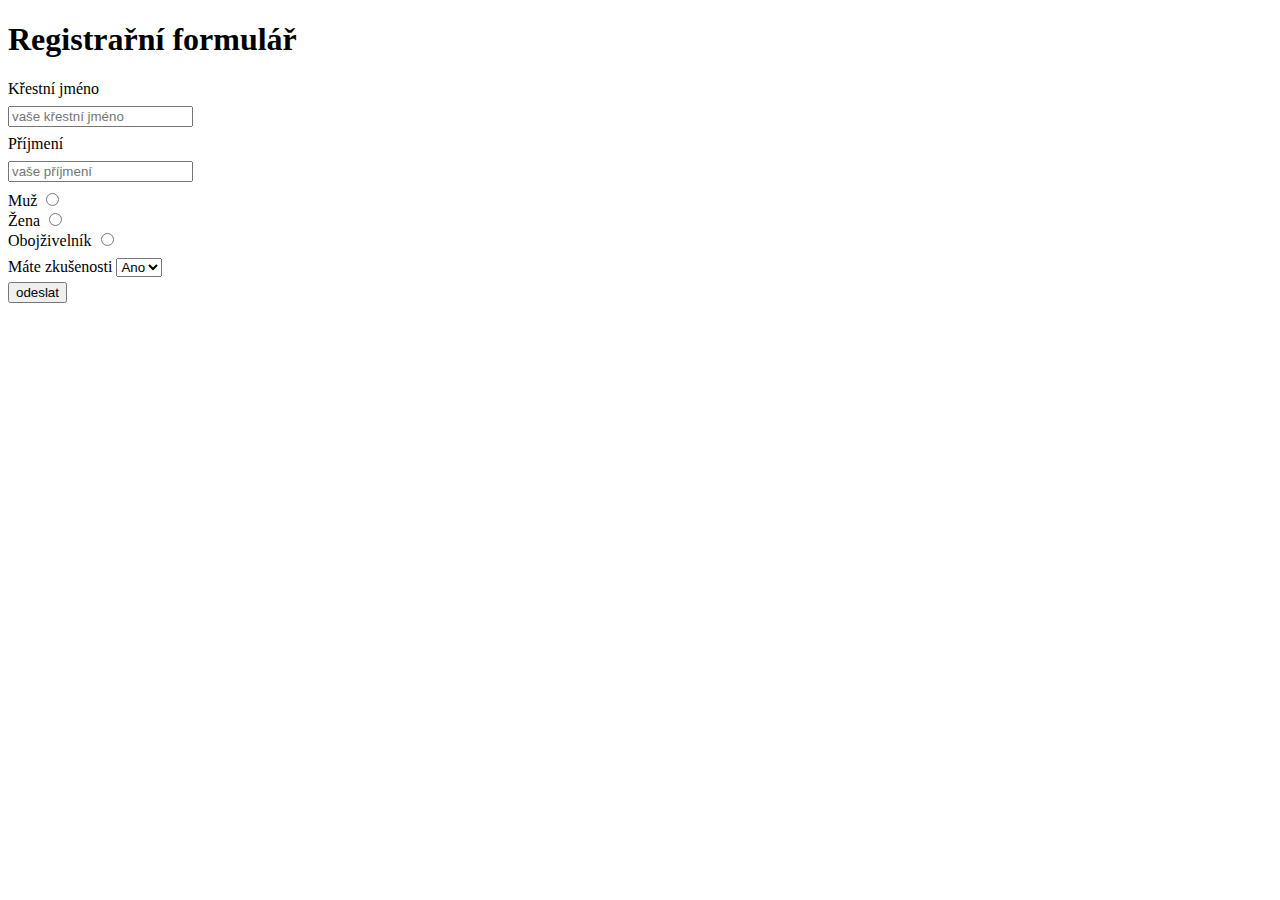
==== form.html @ d2b1916e "fix" ====
<!DOCTYPE html>
<html lang="cs">
<head>
    <meta charset="UTF-8">
    <meta name="viewport" content="width=device-width, initial-scale=1.0">
    <title>Registrařní formulář</title>
    <style>
    .btn {
        margin-top: 5px;
    }
    .my-1 {
        margin: 8px 0;
    }
    div {
        margin: 8px 0;
    }
    .auta {
        margin: 8px;
    }
    </style>
</head>
<body>
    <h1>Registrařní formulář</h1>
    <form>
        <div><label for="krestni">Křestní jméno</label></div>
        <div><input type="text" name="krestni" id="krestni" placeholder="vaše křestní jméno"></div>
        <div><label for="prijmeni">Příjmení</label></div>
        <div><input type="text" name="prijmeni" id="prijmeni" placeholder="vaše příjmení"></div>
        <div class="btn">
            <label for="muz">Muž</label>
            <input type="radio" name="pohlavi" id="muz"><br>
            <label for="zena">Žena</label>
            <input type="radio" name="pohlavi" id="zena"><br>
            <label for="obojzivelnik">Obojživelník</label>
            <input type="radio" name="pohlavi" id="oboj">
        </div>

        
        </div>
        <label for="cars">Máte zkušenosti</label>
        <select name="cars" id="cars">
            <div class="auta">
                <option value="Ano">Ano</option>
                <option value="Ne">Ne</option>
            </div>
        </select>
        <div class="btn"><input type="submit" value="odeslat"></div>
    </form>

</body>
</html>
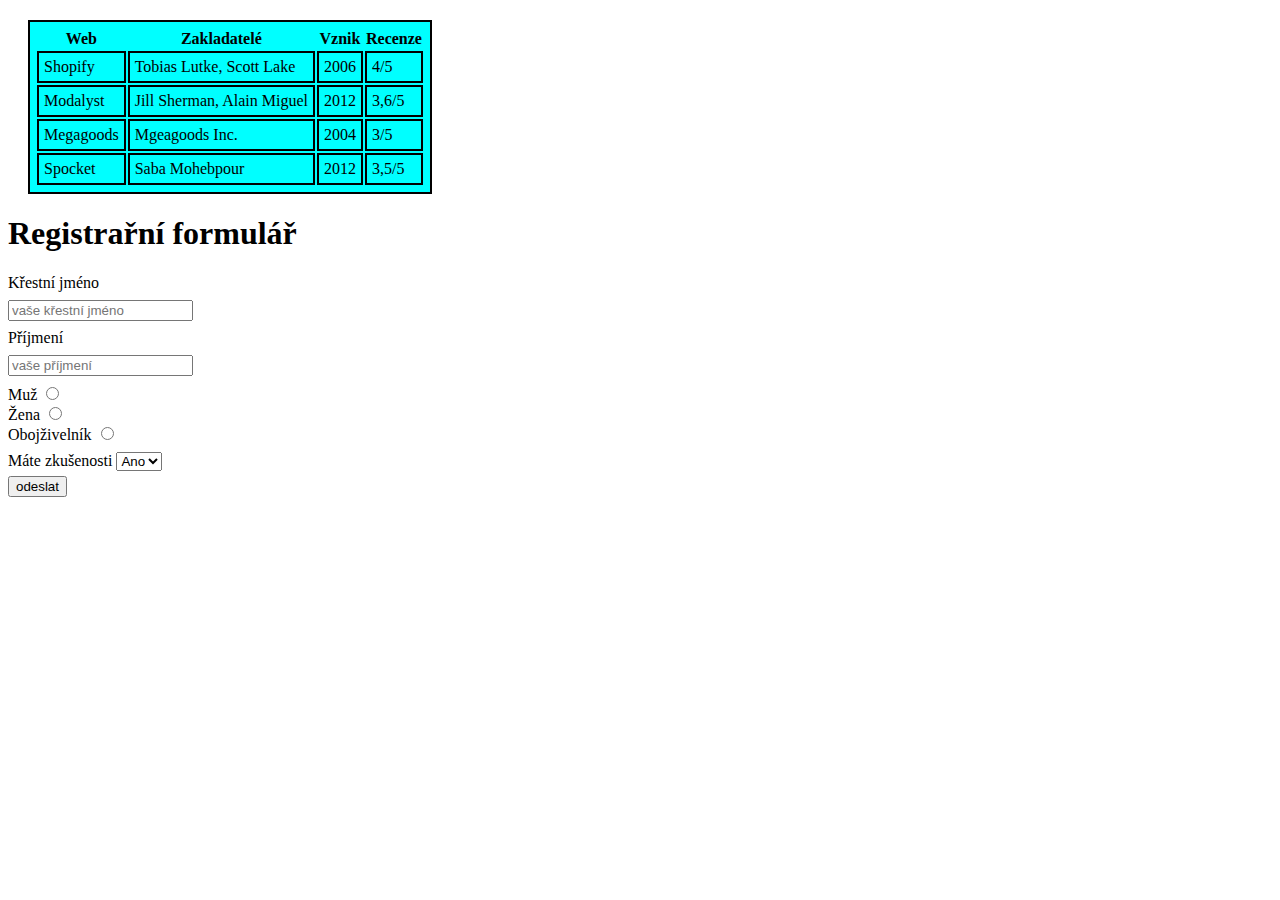
==== commit 430d7013: "fix" ====
--- a/form.html
+++ b/form.html
@@ -17,7 +17,53 @@
     .auta {
         margin: 8px;
     }
+    table, td, tr{
+    border: 2px solid rgb(0, 0, 0);
+    background: aqua;
+    margin: 20px;
+    padding: 5px;
+    max-width: 500px;   
+    }
     </style>
+    <table>
+        <thead>
+            <tr>
+                <th>Web</th>
+                <th>Zakladatelé</th>
+                <th>Vznik</th>
+                <th>Recenze</th>
+            </tr>
+        </thead>
+        <tbody>
+            <tr>
+                <td>Shopify</td>
+                <td>Tobias Lutke, Scott Lake</td>
+                <td>2006</td>
+                <td>4/5</td>
+    
+            </tr>
+            <tr>
+                <td>Modalyst</td>
+                <td>Jill Sherman, Alain Miguel</td>
+                <td>2012</td>
+                <td>3,6/5</td>
+            </tr>
+            <tr>
+                <td>Megagoods</td>
+                <td>Mgeagoods Inc.</td>
+                <td>2004</td>
+                <td>3/5</td>
+            </tr>
+            <tr>
+                <td>Spocket</td>
+                <td>Saba Mohebpour</td>
+                <td>2012</td>
+                <td>3,5/5</td>
+            </tr>
+    
+    
+        </tbody>
+    </table>
 </head>
 <body>
     <h1>Registrařní formulář</h1>
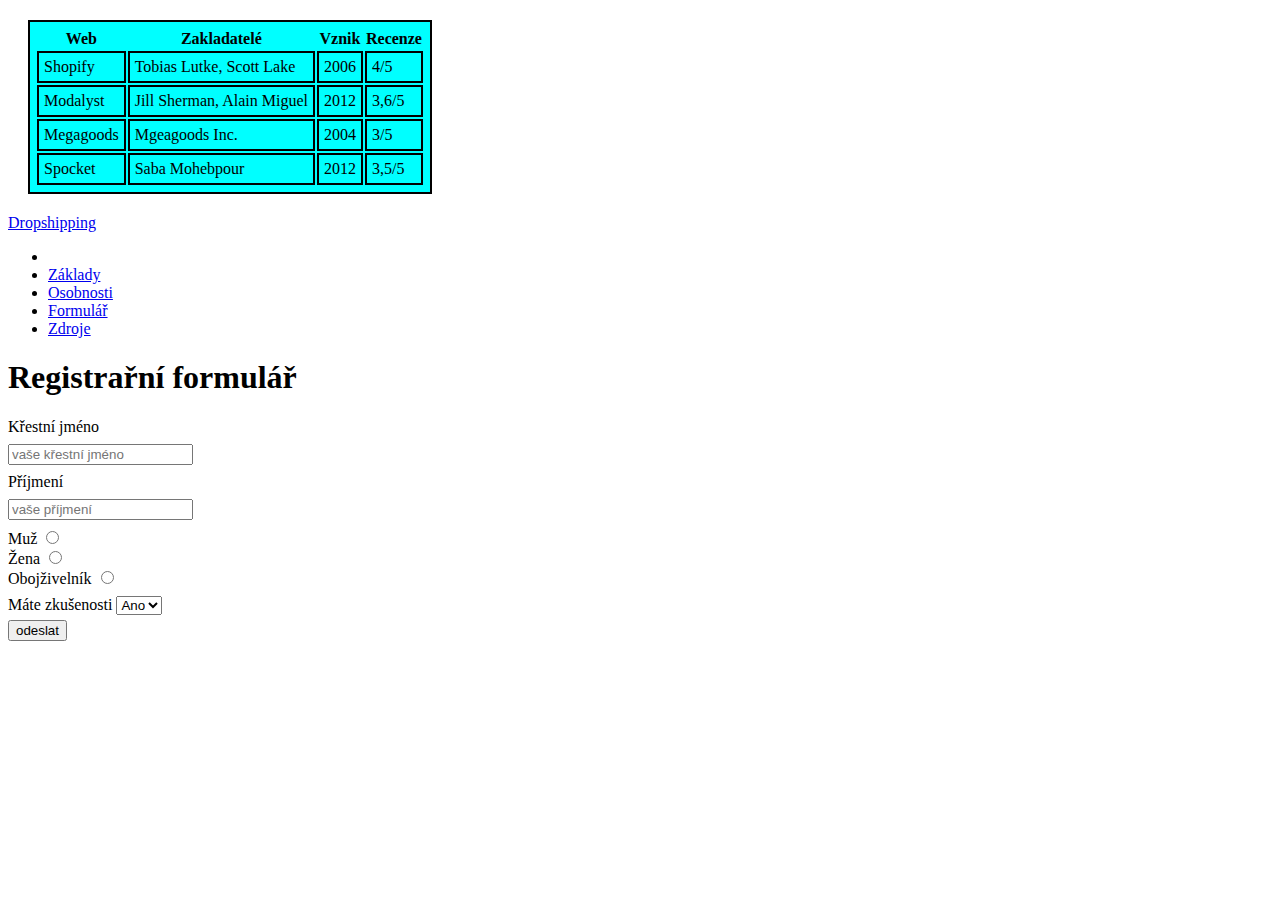
==== commit 1e7b0e98: "fix" ====
--- a/form.html
+++ b/form.html
@@ -24,6 +24,7 @@
     padding: 5px;
     max-width: 500px;   
     }
+    
     </style>
     <table>
         <thead>
@@ -66,6 +67,18 @@
     </table>
 </head>
 <body>
+    <nav id="navbar">
+        <div id="logo">
+            <a href="navbar.html">Drop<span class="text-primary">shipping</span></a>
+        </div>
+        <ul>
+            <li><a href="index.html"><i class="fa-solid fa-house-chimney"></i></a></li>
+            <li><a href="https://www.shopify.com/blog/how-to-start-dropshipping?term=&adid=649248676751&campaignid=19724533104&utm_medium=cpc&utm_source=google&gclid=CjwKCAiA0syqBhBxEiwAeNx9N-SeJoAy3U5JIkdzBdh_HoaX7KIbLsIHFOPdHvMqAdj_YFnlVfXrHBoCI3cQAvD_BwE&cmadid=516586848;cmadvertiserid=10730501;cmcampaignid=26990768;cmplacementid=324286430;cmcreativeid=163722649;cmsiteid=5500011" target="_blank">Základy <i class="fa-brands fa-shopify"></i></a></li>
+            <li><a href="https://bestfulfill.com/who-are-the-richest-dropshippers/" target="_blank">Osobnosti <i class="fa-solid fa-person"></i></a></li>
+            <li><a href="form.html">Formulář <i class="fa-solid fa-circle-check"></i></a></li>
+            <li><a href="https://cs.wikipedia.org/wiki/Dropshipping">Zdroje <i class="fa-solid fa-gears"></i></a></li>
+        </ul>
+    </nav>
     <h1>Registrařní formulář</h1>
     <form>
         <div><label for="krestni">Křestní jméno</label></div>
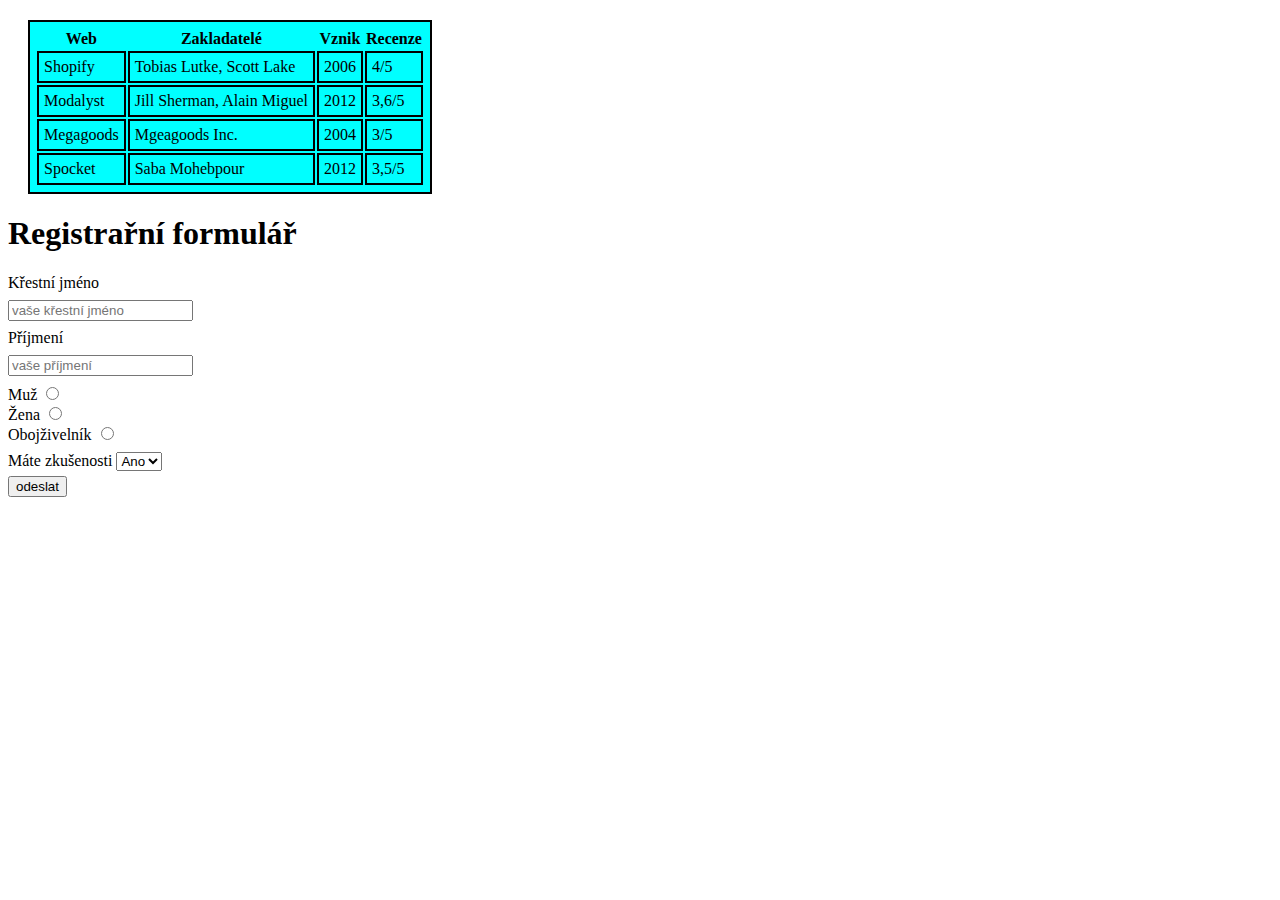
==== commit bf935fd1: "fix" ====
--- a/form.html
+++ b/form.html
@@ -67,18 +67,6 @@
     </table>
 </head>
 <body>
-    <nav id="navbar">
-        <div id="logo">
-            <a href="navbar.html">Drop<span class="text-primary">shipping</span></a>
-        </div>
-        <ul>
-            <li><a href="index.html"><i class="fa-solid fa-house-chimney"></i></a></li>
-            <li><a href="https://www.shopify.com/blog/how-to-start-dropshipping?term=&adid=649248676751&campaignid=19724533104&utm_medium=cpc&utm_source=google&gclid=CjwKCAiA0syqBhBxEiwAeNx9N-SeJoAy3U5JIkdzBdh_HoaX7KIbLsIHFOPdHvMqAdj_YFnlVfXrHBoCI3cQAvD_BwE&cmadid=516586848;cmadvertiserid=10730501;cmcampaignid=26990768;cmplacementid=324286430;cmcreativeid=163722649;cmsiteid=5500011" target="_blank">Základy <i class="fa-brands fa-shopify"></i></a></li>
-            <li><a href="https://bestfulfill.com/who-are-the-richest-dropshippers/" target="_blank">Osobnosti <i class="fa-solid fa-person"></i></a></li>
-            <li><a href="form.html">Formulář <i class="fa-solid fa-circle-check"></i></a></li>
-            <li><a href="https://cs.wikipedia.org/wiki/Dropshipping">Zdroje <i class="fa-solid fa-gears"></i></a></li>
-        </ul>
-    </nav>
     <h1>Registrařní formulář</h1>
     <form>
         <div><label for="krestni">Křestní jméno</label></div>
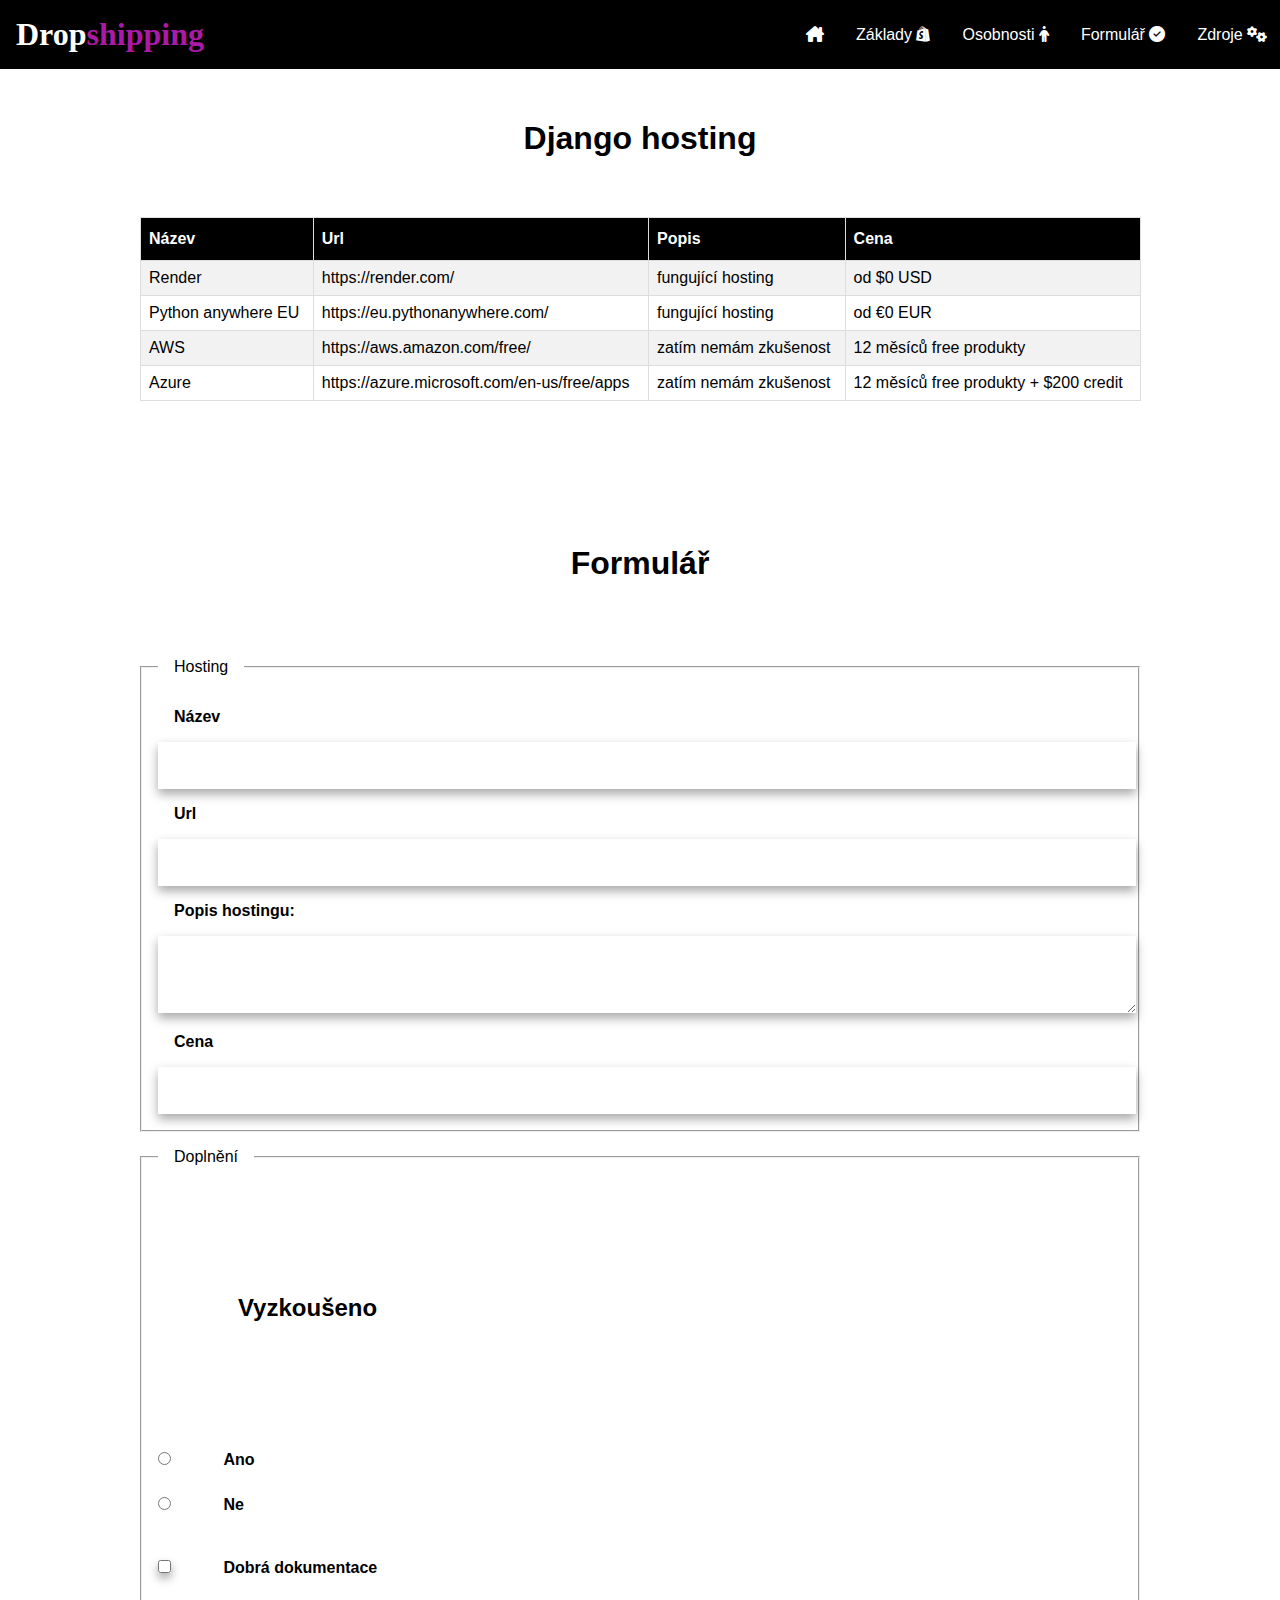
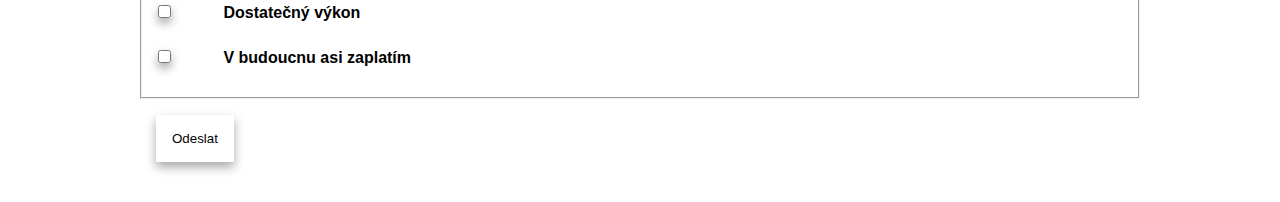
==== commit 43737e1c: "fix" ====
--- a/form.html
+++ b/form.html
@@ -3,96 +3,110 @@
 <head>
     <meta charset="UTF-8">
     <meta name="viewport" content="width=device-width, initial-scale=1.0">
+    <link rel="stylesheet" href="./css/style2.css">
+    <link rel="stylesheet" href="https://cdnjs.cloudflare.com/ajax/libs/font-awesome/6.4.2/css/all.min.css">
     <title>Registrařní formulář</title>
     <style>
-    .btn {
-        margin-top: 5px;
-    }
-    .my-1 {
-        margin: 8px 0;
-    }
-    div {
-        margin: 8px 0;
-    }
-    .auta {
-        margin: 8px;
-    }
-    table, td, tr{
-    border: 2px solid rgb(0, 0, 0);
-    background: aqua;
-    margin: 20px;
-    padding: 5px;
-    max-width: 500px;   
-    }
+
+    </style>
+    <body>
+        <div>
+        <nav id="navbar">
+            <div id="logo">
+                <a href="navbar.html">Drop<span class="text-primary">shipping</span></a>
+            </div>
+            <ul>
+                <li><a href="index.html"><i class="fa-solid fa-house-chimney"></i></a></li>
+                <li><a href="https://www.shopify.com/blog/how-to-start-dropshipping?term=&adid=649248676751&campaignid=19724533104&utm_medium=cpc&utm_source=google&gclid=CjwKCAiA0syqBhBxEiwAeNx9N-SeJoAy3U5JIkdzBdh_HoaX7KIbLsIHFOPdHvMqAdj_YFnlVfXrHBoCI3cQAvD_BwE&cmadid=516586848;cmadvertiserid=10730501;cmcampaignid=26990768;cmplacementid=324286430;cmcreativeid=163722649;cmsiteid=5500011" target="_blank">Základy <i class="fa-brands fa-shopify"></i></a></li>
+                <li><a href="https://bestfulfill.com/who-are-the-richest-dropshippers/" target="_blank">Osobnosti <i class="fa-solid fa-person"></i></a></li>
+                <li><a href="form.html">Formulář <i class="fa-solid fa-circle-check"></i></a></li>
+                <li><a href="#zdroje">Zdroje <i class="fa-solid fa-gears"></i></a></li>
+            </ul>
+        </nav>
+        </div>
+    <div>
+        <section id="tabulka" class="py-1">
+            <div class="container">
+                <h2 class="m-heading text-center">Django hosting</h2>
     
-    </style>
-    <table>
-        <thead>
-            <tr>
-                <th>Web</th>
-                <th>Zakladatelé</th>
-                <th>Vznik</th>
-                <th>Recenze</th>
-            </tr>
-        </thead>
-        <tbody>
-            <tr>
-                <td>Shopify</td>
-                <td>Tobias Lutke, Scott Lake</td>
-                <td>2006</td>
-                <td>4/5</td>
+                <table class="my-table">
+                    <tr>
+                        <th>Název</th>
+                        <th>Url</th>
+                        <th>Popis</th>
+                        <th>Cena</th>
+                    </tr>
+                    <tr>
+                        <td>Render</td>
+                        <td>https://render.com/</td>
+                        <td>fungující hosting</td>
+                        <td>od $0 USD</td>
+                    </tr>
+                    <tr>
+                        <td>Python anywhere EU</td>
+                        <td>https://eu.pythonanywhere.com/</td>
+                        <td>fungující hosting</td>
+                        <td>od €0 EUR</td>
+                    </tr>
+                    <tr>
+                        <td>AWS</td>
+                        <td>https://aws.amazon.com/free/</td>
+                        <td>zatím nemám zkušenost</td>
+                        <td>12 měsíců free produkty</td>
+                    </tr>
+                    <tr>
+                        <td>Azure</td>
+                        <td>https://azure.microsoft.com/en-us/free/apps</td>
+                        <td>zatím nemám zkušenost</td>
+                        <td>12 měsíců free produkty + $200 credit </td>
+                    </tr>
+                </table>
     
-            </tr>
-            <tr>
-                <td>Modalyst</td>
-                <td>Jill Sherman, Alain Miguel</td>
-                <td>2012</td>
-                <td>3,6/5</td>
-            </tr>
-            <tr>
-                <td>Megagoods</td>
-                <td>Mgeagoods Inc.</td>
-                <td>2004</td>
-                <td>3/5</td>
-            </tr>
-            <tr>
-                <td>Spocket</td>
-                <td>Saba Mohebpour</td>
-                <td>2012</td>
-                <td>3,5/5</td>
-            </tr>
+            </div>
+        </section>
     
     
-        </tbody>
-    </table>
-</head>
-<body>
-    <h1>Registrařní formulář</h1>
-    <form>
-        <div><label for="krestni">Křestní jméno</label></div>
-        <div><input type="text" name="krestni" id="krestni" placeholder="vaše křestní jméno"></div>
-        <div><label for="prijmeni">Příjmení</label></div>
-        <div><input type="text" name="prijmeni" id="prijmeni" placeholder="vaše příjmení"></div>
-        <div class="btn">
-            <label for="muz">Muž</label>
-            <input type="radio" name="pohlavi" id="muz"><br>
-            <label for="zena">Žena</label>
-            <input type="radio" name="pohlavi" id="zena"><br>
-            <label for="obojzivelnik">Obojživelník</label>
-            <input type="radio" name="pohlavi" id="oboj">
-        </div>
-
-        
-        </div>
-        <label for="cars">Máte zkušenosti</label>
-        <select name="cars" id="cars">
-            <div class="auta">
-                <option value="Ano">Ano</option>
-                <option value="Ne">Ne</option>
+    
+    
+        <section id="formular" class="py-1">
+    
+            <div class="container">
+                <h2 class="m-heading text-center">Formulář</h2>
+    
+    
+    
+                <form>
+                    <fieldset>
+                      <legend>Hosting </legend>
+                       <label for="nazev">Název</label><br>
+                       <input type="text" id="nazev" name="nazev"><br>
+                       <label for="url">Url</label><br>
+                       <input type="url" id="url" name="url"><br>
+                       <label for="popis">Popis hostingu:</label><br>
+                       <textarea id="popis" name="textarea" rows="3">
+                       </textarea><br>
+                       <label for="cena">Cena</label><br>
+                       <input type="text" id="cena" name="cena"><br>
+                    </fieldset>
+                    <fieldset>
+                        <legend> Doplnění </legend>
+                        <h2>Vyzkoušeno</h2><br>
+                         <input type="radio" id="yes" name="zkouska" value="yes">
+                         <label for="no">Ano</label><br>
+                         <input type="radio" id="no" name="zkouska" value="no">
+                         <label for="no">Ne</label><br><br>
+                         <input type="checkbox" id="dokumentace" name="dokumentace" value="Dokumentace">
+                         <label for="dokumentace"> Dobrá dokumentace</label><br>
+                         <input type="checkbox" id="vykon" name="vykon" value="vykon">
+                         <label for="vykon"> Dostatečný výkon</label><br>
+                         <input type="checkbox" id="platba" name="platba" value="platba">
+                         <label for="platba"> V budoucnu asi zaplatím</label><br><br>
+                      </fieldset>
+                      <input type="submit" value="Odeslat">
+                    </form>
+    
             </div>
-        </select>
-        <div class="btn"><input type="submit" value="odeslat"></div>
-    </form>
-
+        </section>
+    
 </body>
 </html>--- a/css/style2.css
+++ b/css/style2.css
@@ -0,0 +1,396 @@
+:root{
+    --primary-color: rgb(0, 0, 0);
+    --secondary-color: rgb(171, 26, 166);
+}
+body {
+    margin: 0%;
+    
+    
+}
+html{
+    scroll-behavior: smooth;
+    
+}
+*{
+    margin: 0;
+    padding: 0;
+    box-sizing:content-box;
+}
+#logo {
+    font-family: 'Unna', serif;
+    font-weight: bold;
+    font-size: 2rem;
+    }
+    #navbar {
+        position: fixed;
+        background-color: rgb(0, 0, 0);
+        color: rgb(155, 155, 155);
+        display: flex;
+        flex-wrap: wrap;
+        padding: 1rem;
+        justify-content: space-between;
+        width: 99%;
+        color: var(--primary-color);
+    }
+    #navbar a{
+        color: rgb(255, 255, 255);
+        text-decoration: none;
+    }
+    #navbar ul{
+        display: flex;
+        list-style: none;
+        align-items: center;
+    }
+    
+    #navbar ul li a{
+        padding: 0.75rem;
+        margin: 0 0.25rem;
+    }
+    #navbar ul li :hover{
+        background-color: var(--primary-color);
+        border-radius: 5px;
+        color: black;
+    }
+.btn {
+    margin-top: 8px;
+}
+.my-1 {
+    margin: 8px 0;
+}
+
+.auta {
+    margin: 8px;
+}
+
+body {
+    font-family: 'Roboto', sans-serif;
+}
+
+.text-primary {
+    color: var(--primary-color);
+}
+
+p {
+    margin: 0.75rem 0;
+}
+
+.text-primary {
+    color: var(--secondary-color)
+}
+#navbar a {
+    color: white;
+    text-decoration: none;
+}
+
+#navbar ul {
+    display: flex;
+    list-style: none;
+    align-items: center;
+}
+
+#navbar ul li a {
+    padding: 0.75rem;
+    margin: 0 0.25rem;
+}
+
+#navbar ul li a:hover {
+    background-color: white;
+    border-radius: 5px;
+}
+
+#showcase {
+    background: #333 url('../img/bg-code.jpg') no-repeat center center/cover;
+    height: 100vh;
+    color: white;
+}
+
+#showcase .content {
+    display: flex;
+    flex-direction: column;
+    text-align: center;
+    justify-content: center;
+    align-items: center;
+    height: 100%;
+    padding: 0 2rem;
+    background-color: rgba(0, 0, 0, 0.7);
+}
+
+.l-heading {
+    font-size: 4rem;
+    margin-bottom: 0.75rem;
+    line-height: 1.1;
+}
+
+.lead {
+    font-size: 1.3rem;
+    margin-bottom: 2rem;
+}
+
+.btn {
+    display: inline-block;
+    color: white;
+    background-color: var(--primary-color);
+    padding: 0.5rem 2rem;
+    border: none;
+    border-radius: 5px;
+    text-decoration: none;
+}
+
+.py-1 {
+    padding: 1.5rem 0;
+}
+
+.p-1 {
+    padding: 1.5rem;
+}
+
+.m-1 {
+    margin: 1.5rem
+}
+
+.container {
+    max-width: 1000px;
+    margin: auto;
+    padding: 0 2rem;
+    overflow: hidden;
+}
+
+.text-center {
+    text-align: center;
+}
+
+.m-heading {
+    font-size: 2rem;
+    margin-bottom: 0.75rem;
+}
+
+h2 {
+    margin: 3rem;
+    padding: 3rem;
+}
+
+
+#naucitese .items {
+    display: flex;
+    padding: 1rem;
+    justify-content: space-around;
+}
+
+#naucitese .item {
+    position: relative;
+    text-align: center;
+    padding: 1rem;
+    width: 200px;
+    top: 0;
+}
+
+#naucitese .items .item i {
+    background-color: var(--primary-color);
+    border-radius: 50%;
+    margin: 1rem 0;
+    width: 4rem;
+    height: 4rem;
+    line-height: 4rem;
+    color: white;
+}
+
+#naucitese .item:hover {
+    box-shadow: rgba(0, 0, 0, 0.35) 0px 5px 15px;
+    top: -10px;
+    transition: all 0.5s ease;
+}
+
+.bg-dark {
+    background-color: #555;
+    color: white;
+}
+
+#footer {
+    height: 200px;
+    display: flex;
+    align-items: center;
+    justify-content: center;
+}
+
+#footer a {
+    color: white;
+    text-decoration: none;
+
+}
+
+#nastroje .items {
+    display: flex;
+    justify-content: space-around;
+    flex-wrap: wrap;
+}
+
+#nastroje .item {
+    position: relative;
+    background-color: white;
+    padding: 0.3rem;
+    margin-bottom: 2rem;
+}
+
+#nastroje .item:hover .overlay {
+    width: 100%;
+}
+
+
+#nastroje .image {
+    width: 400px;
+}
+
+#nastroje .overlay {
+    position: absolute;
+    bottom: 0;
+    left: 0;
+    right: 0;
+    background-color: var(--primary-color);
+    overflow: hidden;
+    width: 0;
+    height: 100%;
+    transition: .5s ease;
+}
+
+#nastroje .text {
+    white-space: nowrap;
+    color: white;
+    font-size: 20px;
+    position: absolute;
+    overflow: hidden;
+    top: 50%;
+    left: 50%;
+    transform: translate(-50%, -50%);
+    -ms-transform: translate(-50%, -50%);
+}
+
+.my-table {
+    width: 100%;
+    border-collapse: collapse;
+
+}
+
+.my-table td,
+.my-table th {
+    border: 1px solid #ddd;
+    padding: 8px;
+}
+
+.my-table tr:nth-child(even) {
+    background-color: #f2f2f2;
+}
+
+.my-table tr:hover {
+    background-color: #ddd;
+}
+
+.my-table th {
+    padding-top: 12px;
+    padding-bottom: 12px;
+    text-align: left;
+    background-color: var(--primary-color);
+    color: white;
+}
+
+label,
+input,
+legend,
+textarea {
+    margin: 1rem;
+    padding: 1rem;
+
+}
+
+label {
+    color: var(--primary-color);
+    font-weight: bold;
+
+}
+
+input,
+textarea {
+    box-shadow: rgba(0, 0, 0, 0.35) 0px 5px 10px;
+    border: none;
+    background-color: transparent;
+}
+
+input[type="text"],
+input[type="url"],
+textarea {
+    width: 95%;
+}
+
+input[type="radio"] {
+    box-shadow: none;
+}
+
+#kontakt ul {
+    margin: 0.5rem 0;
+    list-style: none;
+}
+
+#kontakt li {
+    padding: 0.5rem 0;
+    border-bottom: white dotted 2px;
+}
+
+#kontakt h2 {
+    margin: 1rem 0;
+    padding: 1rem 0;
+}
+
+#kontakt .container {
+    display: flex;
+}
+
+#kontakt div {
+    flex: 1;
+}
+
+#kontakt .kontakt-img {
+    background: url("../img/kontakt.jpg") no-repeat center center/cover;
+}
+
+#parallax {
+    
+    background-image: url("../img/bg-parallax.jpg");
+    height: 400px;
+
+    
+    background-attachment: fixed;
+    background-position: center;
+    background-repeat: no-repeat;
+    background-size: cover;
+}
+
+#parallax .content {
+    display: flex;
+    flex-direction: column;
+    text-align: center;
+    justify-content: center;
+    align-items: center;
+    height: 100%;
+    padding: 0 2rem;
+    background-color: rgba(255, 255, 255, 0.5);
+}
+
+#parallax .content h2 {
+    background-color: white;
+    padding: 0.5rem;
+}
+
+@media only screen and (max-width: 600px) {
+    #navbar {
+        flex-wrap: wrap;
+        justify-content: center;
+    }
+
+    h1 {
+        margin-bottom: 1rem;
+        font-size: 3rem;
+    }
+
+    #kontakt .kontakt-img {
+        display: none;
+    }
+}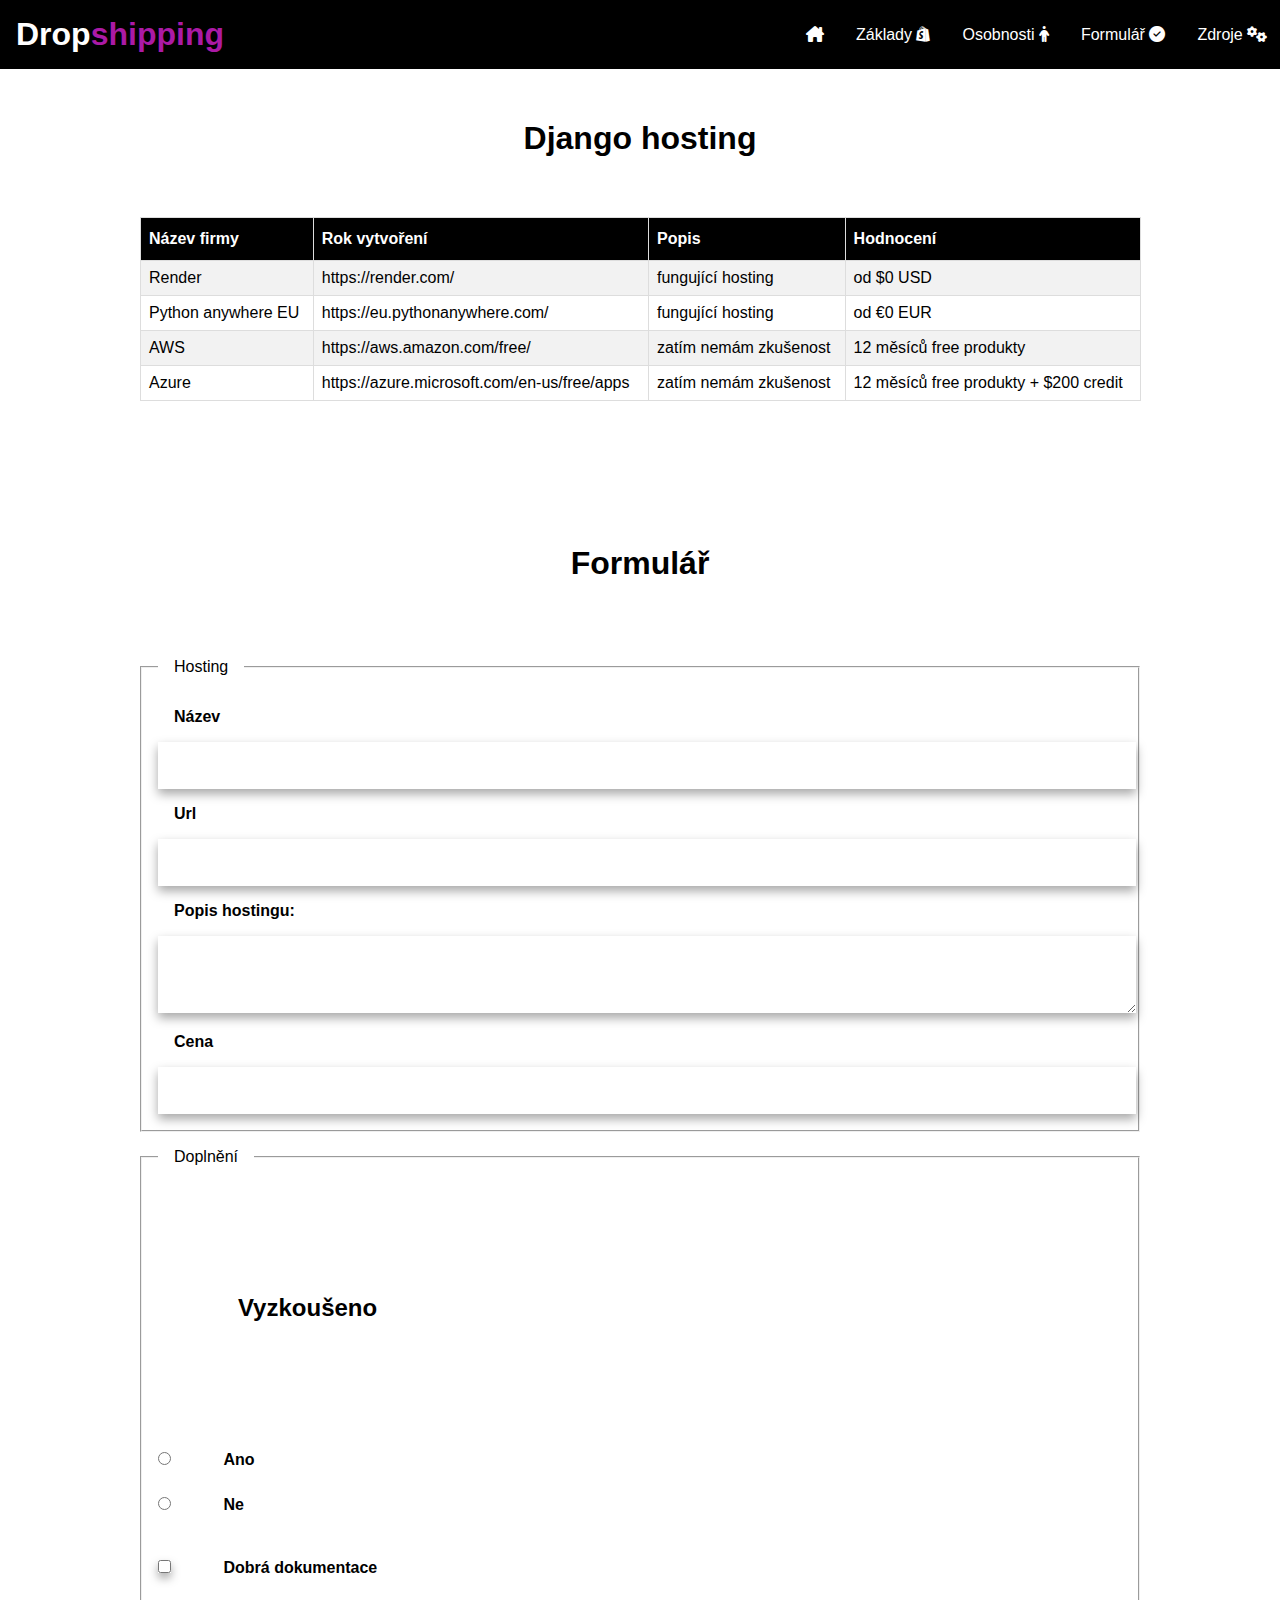
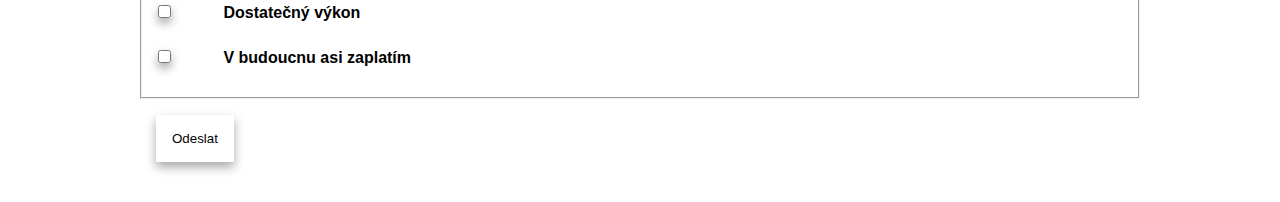
==== commit 537e48fd: "fix" ====
--- a/form.html
+++ b/form.html
@@ -8,8 +8,8 @@
     <title>Registrařní formulář</title>
     <style>
 
-    </style>
-    <body>
+</style>
+<body>
         <div>
         <nav id="navbar">
             <div id="logo">
@@ -24,17 +24,17 @@
             </ul>
         </nav>
         </div>
-    <div>
+    
         <section id="tabulka" class="py-1">
             <div class="container">
                 <h2 class="m-heading text-center">Django hosting</h2>
     
                 <table class="my-table">
                     <tr>
-                        <th>Název</th>
-                        <th>Url</th>
+                        <th>Název firmy</th>
+                        <th>Rok vytvoření</th>
                         <th>Popis</th>
-                        <th>Cena</th>
+                        <th>Hodnocení</th>
                     </tr>
                     <tr>
                         <td>Render</td>
@@ -107,6 +107,5 @@
     
             </div>
         </section>
-    
 </body>
 </html>--- a/css/style2.css
+++ b/css/style2.css
@@ -15,6 +15,7 @@
     margin: 0;
     padding: 0;
     box-sizing:content-box;
+    font-family:'poppins', sans-serif ;
 }
 #logo {
     font-family: 'Unna', serif;
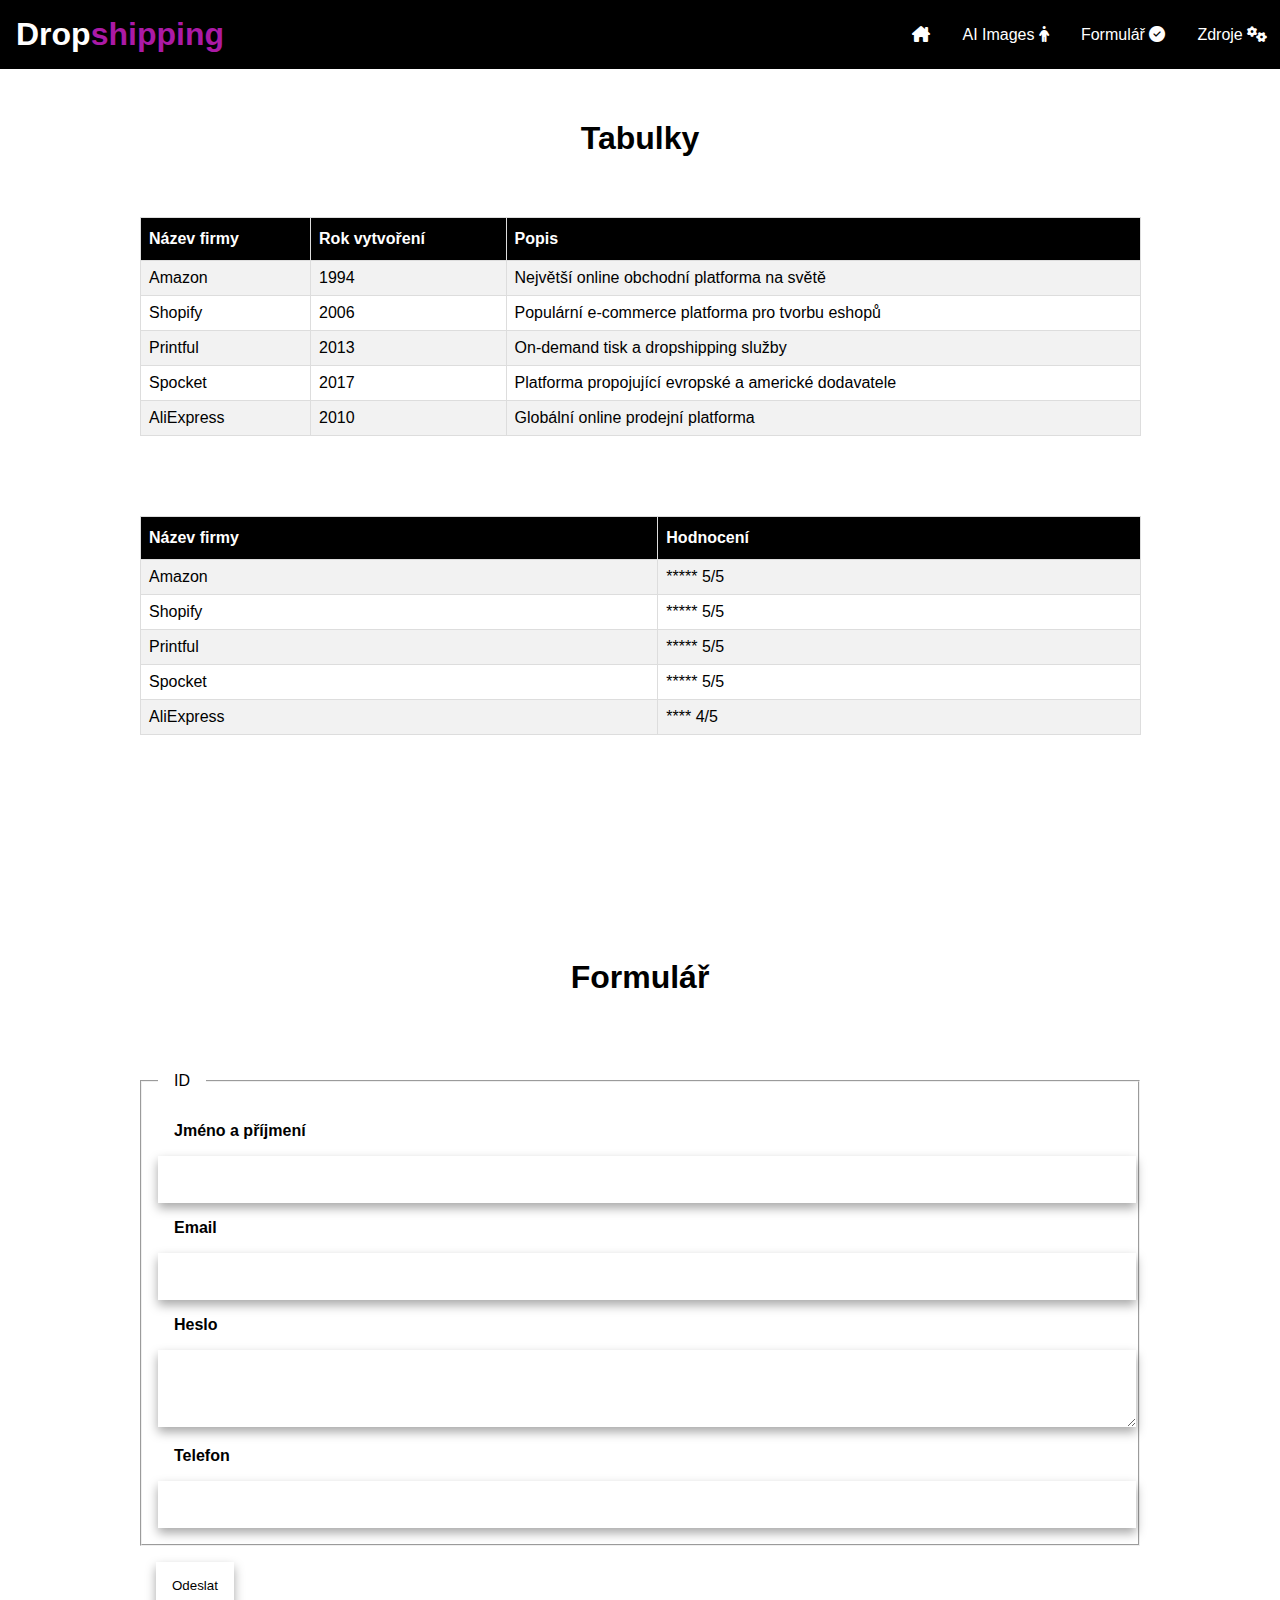
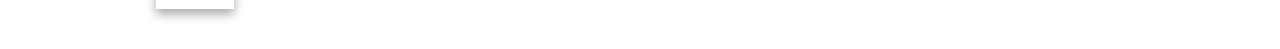
==== commit c5b3acc0: "fix" ====
--- a/form.html
+++ b/form.html
@@ -17,8 +17,7 @@
             </div>
             <ul>
                 <li><a href="index.html"><i class="fa-solid fa-house-chimney"></i></a></li>
-                <li><a href="https://www.shopify.com/blog/how-to-start-dropshipping?term=&adid=649248676751&campaignid=19724533104&utm_medium=cpc&utm_source=google&gclid=CjwKCAiA0syqBhBxEiwAeNx9N-SeJoAy3U5JIkdzBdh_HoaX7KIbLsIHFOPdHvMqAdj_YFnlVfXrHBoCI3cQAvD_BwE&cmadid=516586848;cmadvertiserid=10730501;cmcampaignid=26990768;cmplacementid=324286430;cmcreativeid=163722649;cmsiteid=5500011" target="_blank">Základy <i class="fa-brands fa-shopify"></i></a></li>
-                <li><a href="https://bestfulfill.com/who-are-the-richest-dropshippers/" target="_blank">Osobnosti <i class="fa-solid fa-person"></i></a></li>
+                <li><a href="https://jonaszelinka.github.io/Pictures/" target="_blank">AI Images <i class="fa-solid fa-person"></i></a></li>
                 <li><a href="form.html">Formulář <i class="fa-solid fa-circle-check"></i></a></li>
                 <li><a href="#zdroje">Zdroje <i class="fa-solid fa-gears"></i></a></li>
             </ul>
@@ -27,38 +26,72 @@
     
         <section id="tabulka" class="py-1">
             <div class="container">
-                <h2 class="m-heading text-center">Django hosting</h2>
+                <h2 class="m-heading text-center">Tabulky</h2>
     
                 <table class="my-table">
                     <tr>
                         <th>Název firmy</th>
                         <th>Rok vytvoření</th>
                         <th>Popis</th>
+                        
+                    </tr>
+                    <tr>
+                        <td>Amazon</td>
+                        <td>1994</td>
+                        <td>Největší online obchodní platforma na světě</td>
+                        
+                    </tr>
+                    <tr>
+                        <td>Shopify</td>
+                        <td>2006</td>
+                        <td>Populární e-commerce platforma pro tvorbu eshopů</td>
+                        
+                    </tr>
+                    <tr>
+                        <td>Printful</td>
+                        <td>2013</td>
+                        <td>On-demand tisk a dropshipping služby</td>
+                        
+                    </tr>
+                    <tr>
+                        <td>Spocket</td>
+                        <td>2017</td>
+                        <td>Platforma propojující evropské a americké dodavatele</td>
+                        
+                    </tr>
+                    <tr>
+                        <td>AliExpress</td>
+                        <td>2010</td>
+                        <td>Globální online prodejní platforma</td>
+                        
+                    </tr>
+                </table>
+                
+
+                <table class="my-table">
+                    <tr>
+                        <th>Název firmy</th>
                         <th>Hodnocení</th>
                     </tr>
                     <tr>
-                        <td>Render</td>
-                        <td>https://render.com/</td>
-                        <td>fungující hosting</td>
-                        <td>od $0 USD</td>
+                        <td>Amazon</td>
+                        <td>***** 5/5</td>
                     </tr>
                     <tr>
-                        <td>Python anywhere EU</td>
-                        <td>https://eu.pythonanywhere.com/</td>
-                        <td>fungující hosting</td>
-                        <td>od €0 EUR</td>
+                        <td>Shopify</td>                   
+                        <td>***** 5/5</td>
                     </tr>
                     <tr>
-                        <td>AWS</td>
-                        <td>https://aws.amazon.com/free/</td>
-                        <td>zatím nemám zkušenost</td>
-                        <td>12 měsíců free produkty</td>
+                        <td>Printful</td>                       
+                        <td>***** 5/5</td>
                     </tr>
                     <tr>
-                        <td>Azure</td>
-                        <td>https://azure.microsoft.com/en-us/free/apps</td>
-                        <td>zatím nemám zkušenost</td>
-                        <td>12 měsíců free produkty + $200 credit </td>
+                        <td>Spocket</td>                        
+                        <td>***** 5/5</td>
+                    </tr>
+                    <tr>
+                        <td>AliExpress</td>                       
+                        <td>**** 4/5</td>
                     </tr>
                 </table>
     
@@ -77,31 +110,17 @@
     
                 <form>
                     <fieldset>
-                      <legend>Hosting </legend>
-                       <label for="nazev">Název</label><br>
+                      <legend>ID </legend>
+                       <label for="nazev">Jméno a příjmení</label><br>
                        <input type="text" id="nazev" name="nazev"><br>
-                       <label for="url">Url</label><br>
+                       <label for="url">Email</label><br>
                        <input type="url" id="url" name="url"><br>
-                       <label for="popis">Popis hostingu:</label><br>
+                       <label for="popis">Heslo</label><br>
                        <textarea id="popis" name="textarea" rows="3">
                        </textarea><br>
-                       <label for="cena">Cena</label><br>
+                       <label for="cena">Telefon</label><br>
                        <input type="text" id="cena" name="cena"><br>
                     </fieldset>
-                    <fieldset>
-                        <legend> Doplnění </legend>
-                        <h2>Vyzkoušeno</h2><br>
-                         <input type="radio" id="yes" name="zkouska" value="yes">
-                         <label for="no">Ano</label><br>
-                         <input type="radio" id="no" name="zkouska" value="no">
-                         <label for="no">Ne</label><br><br>
-                         <input type="checkbox" id="dokumentace" name="dokumentace" value="Dokumentace">
-                         <label for="dokumentace"> Dobrá dokumentace</label><br>
-                         <input type="checkbox" id="vykon" name="vykon" value="vykon">
-                         <label for="vykon"> Dostatečný výkon</label><br>
-                         <input type="checkbox" id="platba" name="platba" value="platba">
-                         <label for="platba"> V budoucnu asi zaplatím</label><br><br>
-                      </fieldset>
                       <input type="submit" value="Odeslat">
                     </form>
     
--- a/css/style2.css
+++ b/css/style2.css
@@ -268,6 +268,7 @@
 .my-table {
     width: 100%;
     border-collapse: collapse;
+    margin-bottom: 80px;
 
 }
 
